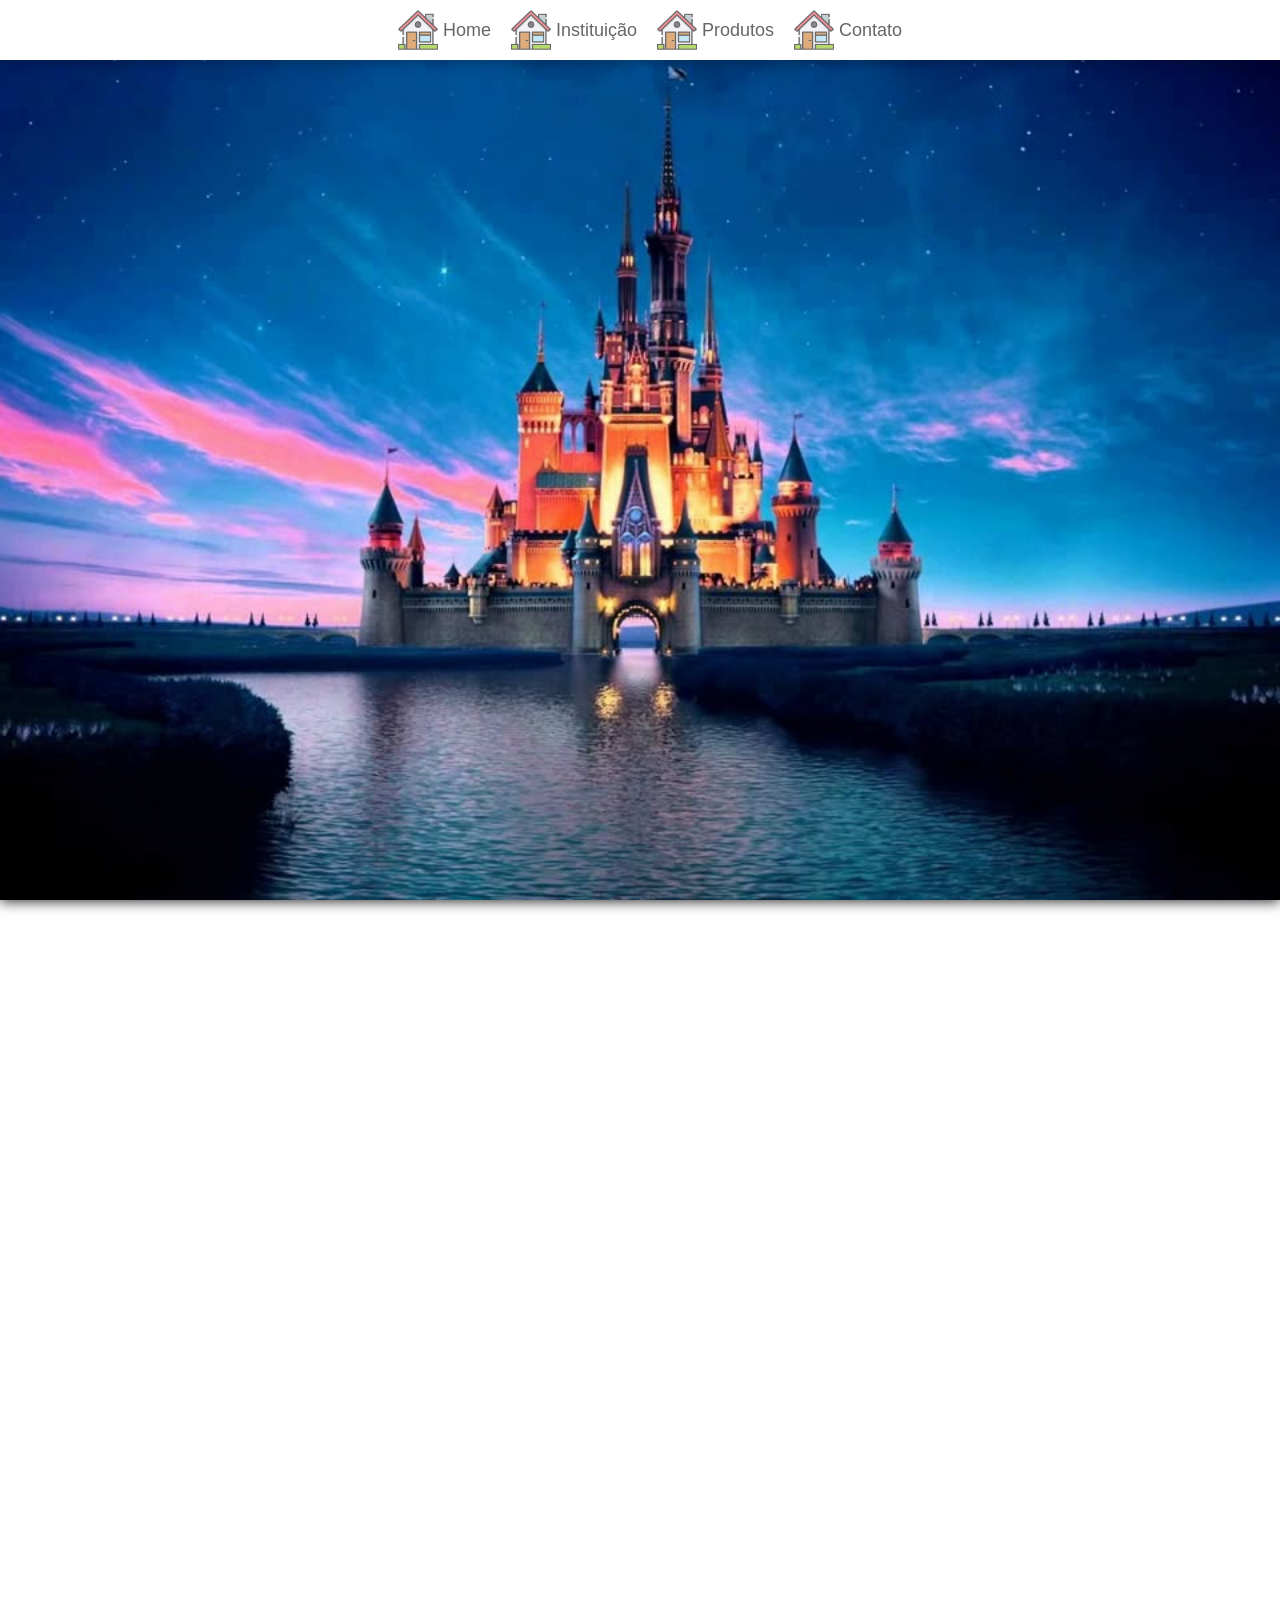
==== Home/index.html @ c180791a "Add files via upload" ====
<!DOCTYPE html>
<html lang="en">
<head>
    <meta charset="UTF-8">
    <meta name="viewport" content="width=device-width, initial-scale=1.0">
    <title>Site Institucional</title>
    <link rel="stylesheet" href="style.css">
</head>
<body>
      <nav>
         <a class="nav-item" href="../Home/index.html">
             <img class="nav-icon" src="../assets/icons/home.png" alt="">
             <p>Home</p>
        </a>

        <a class="nav-item" href="../Home/index.html">
             <img class="nav-icon" src="../assets/icons/home.png" alt="">
             <p>Instituição</p>
        </a>

        <a class="nav-item" href="../Home/index.html">
             <img class="nav-icon" src="../assets/icons/home.png" alt="">
             <p>Produtos</p>
        </a>

        <a class="nav-item" href="../Home/index.html">
             <img class="nav-icon" src="../assets/icons/home.png" alt="">
             <p>Contato</p>
        </a>
  </nav>
  <div id="wrap-open" class="wrap-open" onclick="openMenu()">
     <img src="../assets/icons/pngtree-menu-icon-image_1344445.jpg" alt="menu">
  </div>
  <div id="menu-mobile">
     <img onclick="fechar()" src="../assets/icons/fechar.png" alt="">
     <a href="">Home</a> 
     <a href="">Instituição</a>
     <a href="">Produtos</a>
     <a href="">Contatos</a>
  </div>

  <section class="s1">

  </section>

  <section class="s2">
     
  </section>

   <script src="script.js"></script>
</body>
</html>
---- Home/style.css ----
*{
    margin: 0;
    padding: 0;
}

nav{
    display: flex;
    gap: 20px;
    justify-content: center;
    padding: 10px;
    box-shadow: 0px 2px 12px #00000042;
    position: fixed;
    top: 0;
    width: 100%;
    background-color: white;
}

.nav-item{
    display: flex;
    align-items: center;
    gap: 5px;
    font-size: 18px;
    text-decoration: none;
    color: black;
    opacity: 0.6;
    transition: all 200ms ease-in-out;
    font-family: Arial, Helvetica, sans-serif;
}

.nav-item:hover{
    opacity: 1;
}

.nav-icon{
    width: 40px;
    height: auto;
}

.s1{
    background-image: url('../assets/images/images.jpg');
    height: 100vh;
    background-position: center;
    background-size: cover;
    background-repeat: no-repeat;
    background-attachment: fixed;
    box-shadow: 0px 2px 12px #000000c7


}

.s2{
    height: 100vh;
}
.wrap-open, .wrap-open img {
    display: none;
}
#menu-mobile, #menu-mobile img {
    display: none;
}

@media (width <= 1000px){
    nav{
        display: none;

    }
    .wrap-open{
        display: flex;
        align-items: center;
        justify-content: center;
        background-color: #ffffff;
        opacity: 0.5;
        width: 50px;
        height: 50px;
        position: absolute;
        right: 10px;
        top: 10px;
        transition: all 200ms ease-in-out;
        border-radius: 5px;
    }
    
    .wrap-open:hover{
    cursor: pointer;
    opacity: 1;
    }
    .wrap-open img{
        width: 35px;
        display: flex;
    }
    #menu-mobile{
        display: none;
        align-items: center;
        justify-content: center;
        flex-direction: column;
        gap: 20px;
        font-size: 32px;
        height: 100vh;
        background-color: #ffffff;
        animation: deCima 1s ease-in-out;
    }
    #menu-mobile a{
        text-decoration: none;
        color: black;
        font-family: 'Franklin Gothic Medium', 'Arial Narrow', Arial, sans-serif;
        opacity: 0.5;
        transition: all 200ms ease-in-out;
    }
    #menu-mobile a:hover{
        opacity: 1;
        font-weight: bold;
    }
    #menu-mobile img{
        width: 35px;
        position: absolute;
        top: 10px;
        right: 10px;
        opacity: 0.5;
        transition: all 200ms ease-in-out;
    }
    #menu-mobile img:hover{
        opacity: 1;
        cursor: pointer;
    }
    #menu-mobile img{
        display: block;
    }
}
@keyframes deCima {
    0%{
        transform: translateY(-100%);
        height: 0vh;
        opacity: 0;
    }
    
    
}
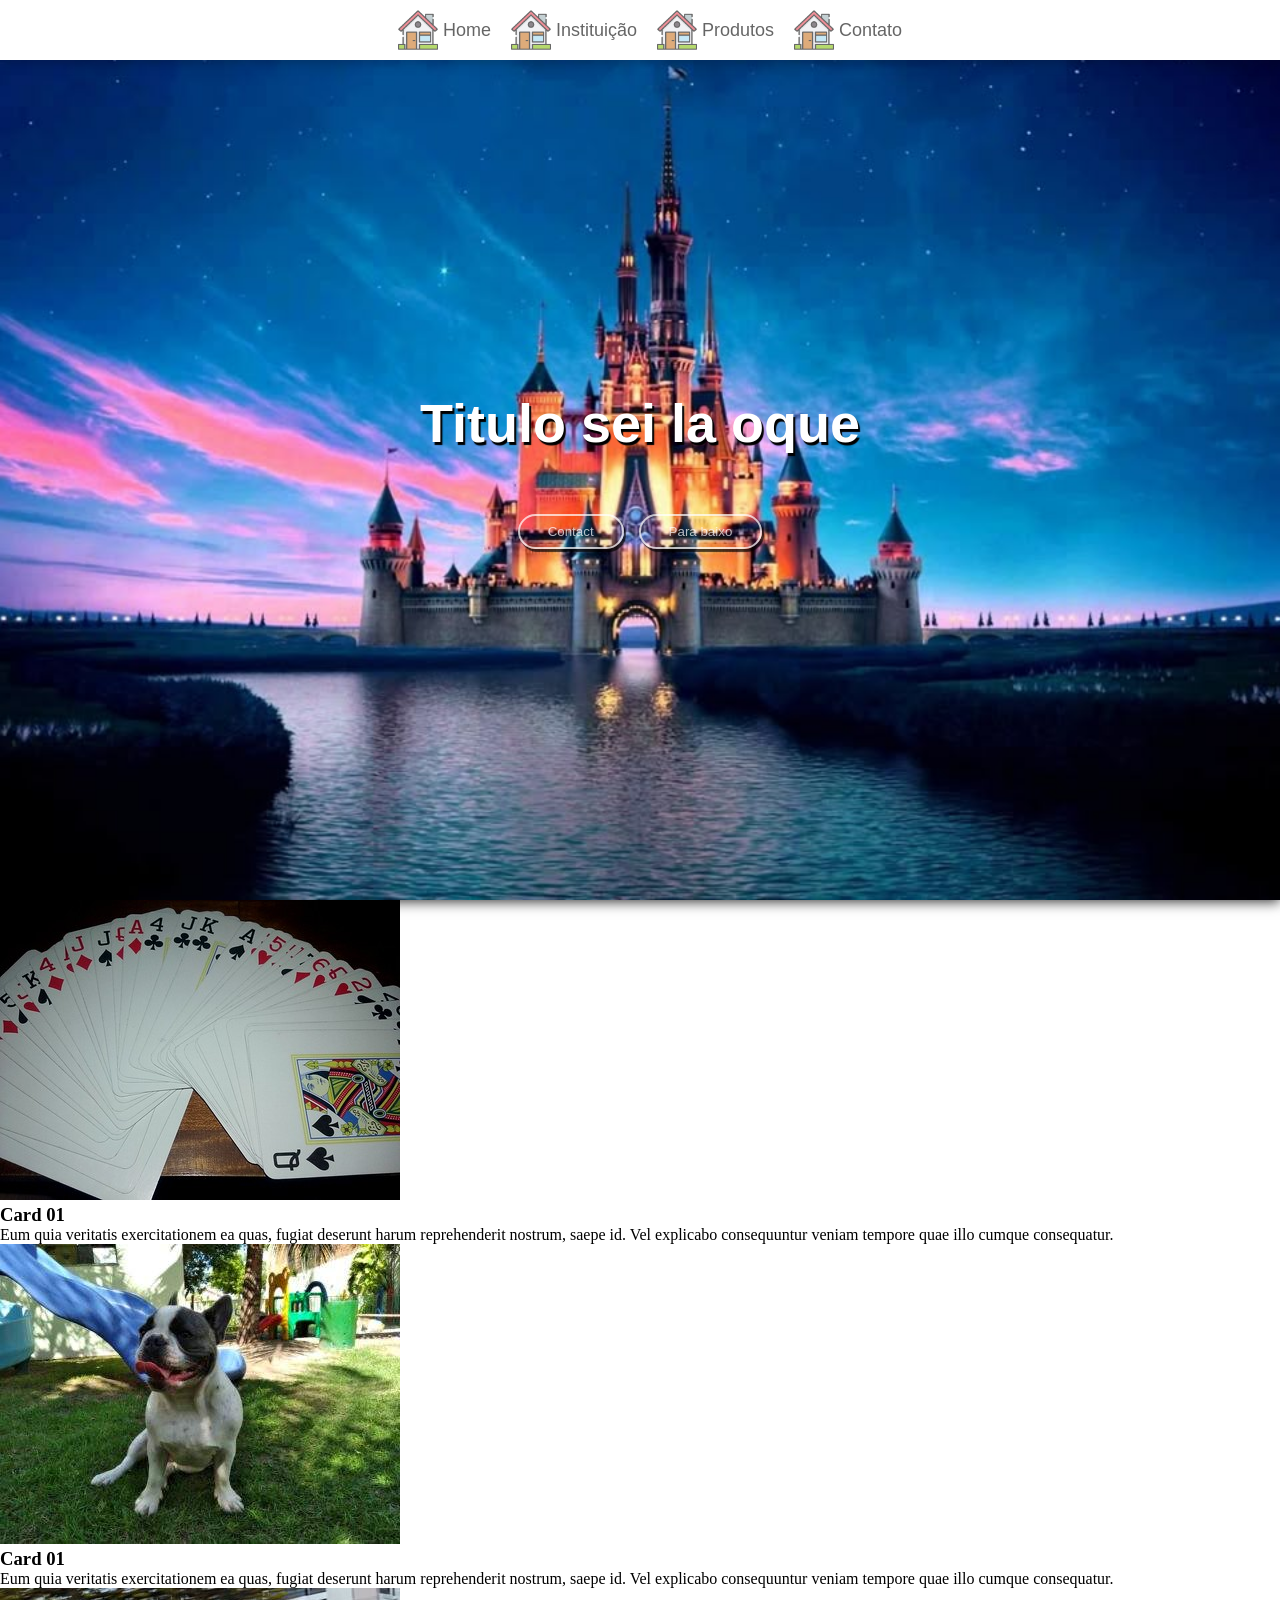
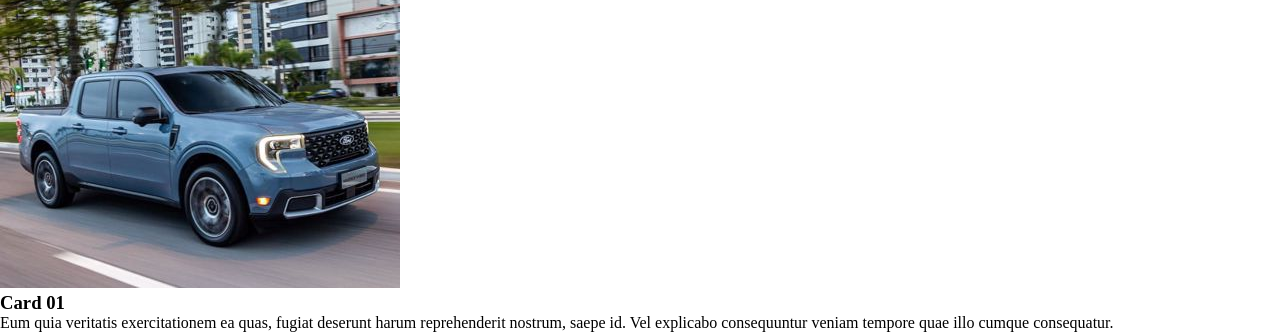
==== commit de15f0be: "Add files via upload" ====
--- a/Home/index.html
+++ b/Home/index.html
@@ -1,52 +1,100 @@
 <!DOCTYPE html>
 <html lang="en">
+
 <head>
-    <meta charset="UTF-8">
-    <meta name="viewport" content="width=device-width, initial-scale=1.0">
-    <title>Site Institucional</title>
-    <link rel="stylesheet" href="style.css">
+     <meta charset="UTF-8">
+     <meta name="viewport" content="width=device-width, initial-scale=1.0">
+     <title>Site Institucional</title>
+     <link rel="stylesheet" href="style.css">
 </head>
+
 <body>
-      <nav>
-         <a class="nav-item" href="../Home/index.html">
-             <img class="nav-icon" src="../assets/icons/home.png" alt="">
-             <p>Home</p>
-        </a>
+     <nav>
+          <a class="nav-item" href="../Home/index.html">
+               <img class="nav-icon" src="../assets/icons/home.png" alt="">
+               <p>Home</p>
+          </a>
 
-        <a class="nav-item" href="../Home/index.html">
-             <img class="nav-icon" src="../assets/icons/home.png" alt="">
-             <p>Instituição</p>
-        </a>
+          <a class="nav-item" href="../Instituition">
+               <img class="nav-icon" src="../assets/icons/home.png" alt="">
+               <p>Instituição</p>
+          </a>
 
-        <a class="nav-item" href="../Home/index.html">
-             <img class="nav-icon" src="../assets/icons/home.png" alt="">
-             <p>Produtos</p>
-        </a>
+          <a class="nav-item" href="../Products/">
+               <img class="nav-icon" src="../assets/icons/home.png" alt="">
+               <p>Produtos</p>
+          </a>
 
-        <a class="nav-item" href="../Home/index.html">
-             <img class="nav-icon" src="../assets/icons/home.png" alt="">
-             <p>Contato</p>
-        </a>
-  </nav>
-  <div id="wrap-open" class="wrap-open" onclick="openMenu()">
-     <img src="../assets/icons/pngtree-menu-icon-image_1344445.jpg" alt="menu">
-  </div>
-  <div id="menu-mobile">
-     <img onclick="fechar()" src="../assets/icons/fechar.png" alt="">
-     <a href="">Home</a> 
-     <a href="">Instituição</a>
-     <a href="">Produtos</a>
-     <a href="">Contatos</a>
-  </div>
+          <a class="nav-item" href="../Contact/">
+               <img class="nav-icon" src="../assets/icons/home.png" alt="">
+               <p>Contato</p>
+          </a>
+     </nav>
+     <div id="wrap-open" class="wrap-open" onclick="openMenu()">
+          <img src="../assets/icons/pngtree-menu-icon-image_1344445.jpg" alt="menu">
+     </div>
+     <div id="menu-mobile">
+          <img onclick="fechar()" src="../assets/icons/fechar.png" alt="">
+          <a href="../Home/">Home</a>
+          <a href="../Instituition/">Instituição</a>
+          <a href="../Products/">Produtos</a>
+          <a href="../Contact/">Contatos</a>
+     </div>
 
-  <section class="s1">
+     <section class="s1">
+          <div class="wrap-divs">
+               <div class="title-div">
+                    <h1> Titulo sei la oque </h1>
+               </div>
+               <div class="wrap-btns">
+                    <button onclick="">Contact</button>
+                    <button onclick="">Para baixo</button>
 
-  </section>
+               </div>
+               <div class=""></div>
+          </div>
 
-  <section class="s2">
-     
-  </section>
+     </section>
 
-   <script src="script.js"></script>
+     <section class="s2">
+          <div class="card">
+               <div class="wrap-img">
+                    <img src="../assets/images/card01.jpg" alt="Imagem 1">
+               </div>
+
+               <div class="wrap-text">
+                    <h3>Card 01</h3>
+                    <p> Eum quia veritatis exercitationem ea quas, fugiat deserunt harum reprehenderit nostrum, saepe
+                         id. Vel explicabo consequuntur veniam tempore quae illo cumque consequatur.</p>
+               </div>
+
+          </div>
+          <div class="card">
+               <div class="wrap-img">
+                    <img src="../assets/images/card02.jpeg" alt="Imagem 1">
+               </div>
+
+               <div class="wrap-text">
+                    <h3>Card 01</h3>
+                    <p> Eum quia veritatis exercitationem ea quas, fugiat deserunt harum reprehenderit nostrum, saepe
+                         id. Vel explicabo consequuntur veniam tempore quae illo cumque consequatur.</p>
+               </div>
+          </div>
+          <div class="card">
+               <div class="wrap-img">
+                    <img src="../assets/images/card03.jpg" alt="Imagem 1">
+               </div>
+
+               <div class="wrap-text">
+                    <h3>Card 01</h3>
+                    <p> Eum quia veritatis exercitationem ea quas, fugiat deserunt harum reprehenderit nostrum, saepe
+                         id. Vel explicabo consequuntur veniam tempore quae illo cumque consequatur.</p>
+               </div>
+          </div>
+
+     </section>
+
+     <script src="script.js"></script>
 </body>
+
 </html>
--- a/Home/style.css
+++ b/Home/style.css
@@ -43,9 +43,49 @@
     background-size: cover;
     background-repeat: no-repeat;
     background-attachment: fixed;
-    box-shadow: 0px 2px 12px #000000c7
+    box-shadow: 0px 2px 12px #000000c7;
+    display: flex;
+    align-items: center;
+    justify-content: center;
+}
 
+.wrap-divs{
+    padding: 20px;
+}
 
+.title-div{
+    padding: 50px;
+    font-size: 36px;
+    color: #ffffff;
+    font-family: 'Franklin Gothic Medium', 'Arial Narrow', Arial, sans-serif;
+    text-shadow: 2px 3px 1px black;
+}
+.wrap-btns{
+    display: flex;
+    justify-content: center;
+    padding: 10px;
+    gap: 15px;
+}
+.wrap-btns button{
+    padding: 8px 28px 8px 28px;
+    border-radius: 999px;
+    border: none;
+    border: 2px solid white;
+    color: #ffffff;
+    font-family: 'Franklin Gothic Medium', 'Arial Narrow', Arial, sans-serif;
+    background: none;
+    box-shadow: 2px 3px 1px black;
+    opacity: 0.7;
+    transition: all 400ms linear;
+
+}
+.wrap-btns button:hover{
+    cursor: pointer;
+    opacity: 1;
+    border: 2px solid white;
+    color: #6200ff;
+    box-shadow: 2px 3px 1px rgb(255, 255, 255);
+    transform: scale(1.1);
 }
 
 .s2{
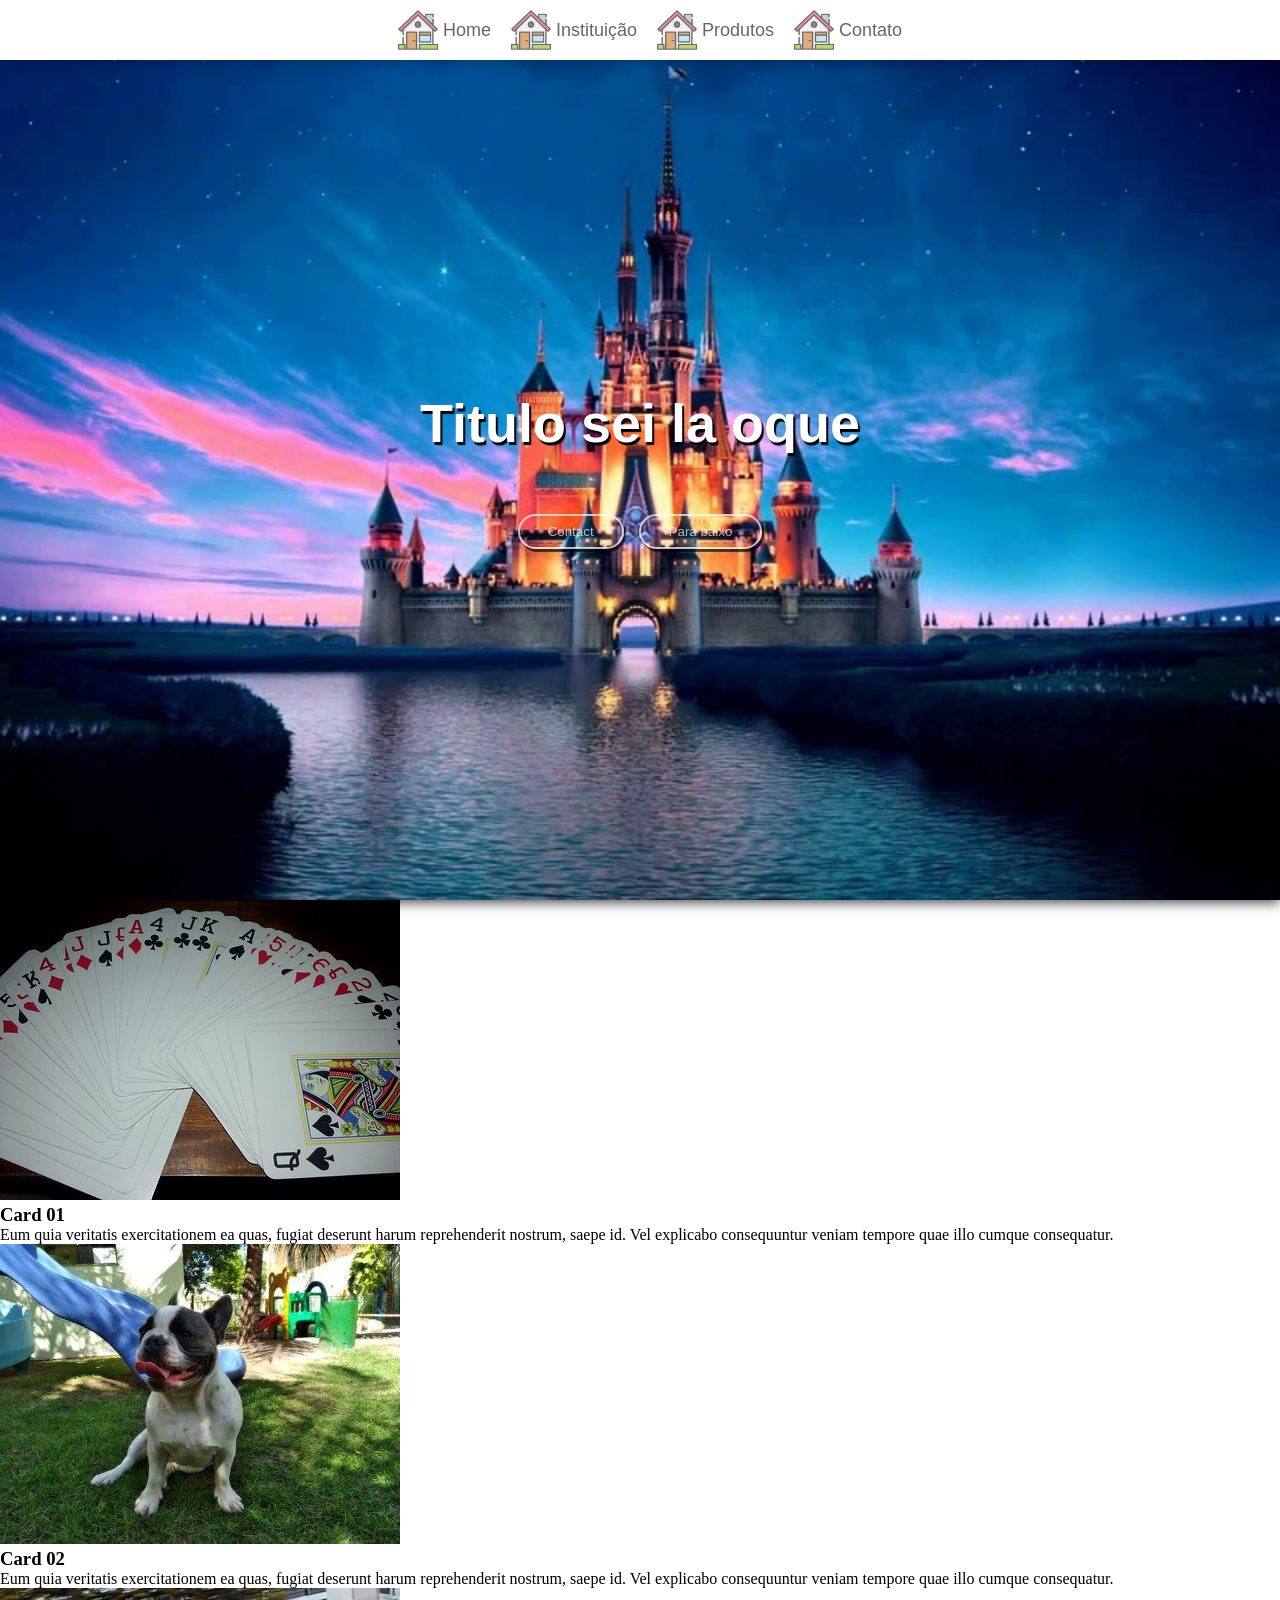
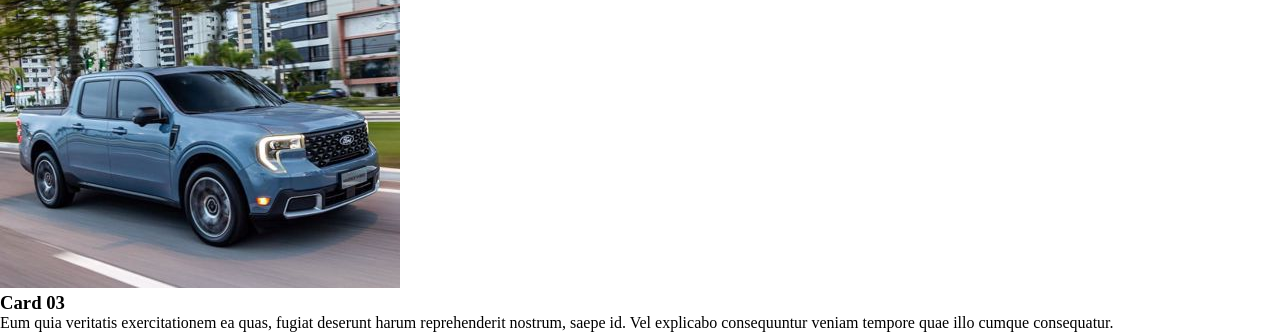
==== commit 49141abf: "Add files via upload" ====
--- a/Home/index.html
+++ b/Home/index.html
@@ -47,8 +47,8 @@
                     <h1> Titulo sei la oque </h1>
                </div>
                <div class="wrap-btns">
-                    <button onclick="">Contact</button>
-                    <button onclick="">Para baixo</button>
+                    <button onclick="irParaContato()">Contact</button>
+                    <button onclick="irParaBaixo()">Para baixo</button>
 
                </div>
                <div class=""></div>
@@ -57,7 +57,7 @@
      </section>
 
      <section class="s2">
-          <div class="card">
+          <div class="card" id="s2">
                <div class="wrap-img">
                     <img src="../assets/images/card01.jpg" alt="Imagem 1">
                </div>
@@ -69,13 +69,13 @@
                </div>
 
           </div>
-          <div class="card">
+          <div class="card" id="s2">
                <div class="wrap-img">
                     <img src="../assets/images/card02.jpeg" alt="Imagem 1">
                </div>
 
                <div class="wrap-text">
-                    <h3>Card 01</h3>
+                    <h3>Card 02</h3>
                     <p> Eum quia veritatis exercitationem ea quas, fugiat deserunt harum reprehenderit nostrum, saepe
                          id. Vel explicabo consequuntur veniam tempore quae illo cumque consequatur.</p>
                </div>
@@ -86,7 +86,7 @@
                </div>
 
                <div class="wrap-text">
-                    <h3>Card 01</h3>
+                    <h3>Card 03</h3>
                     <p> Eum quia veritatis exercitationem ea quas, fugiat deserunt harum reprehenderit nostrum, saepe
                          id. Vel explicabo consequuntur veniam tempore quae illo cumque consequatur.</p>
                </div>
